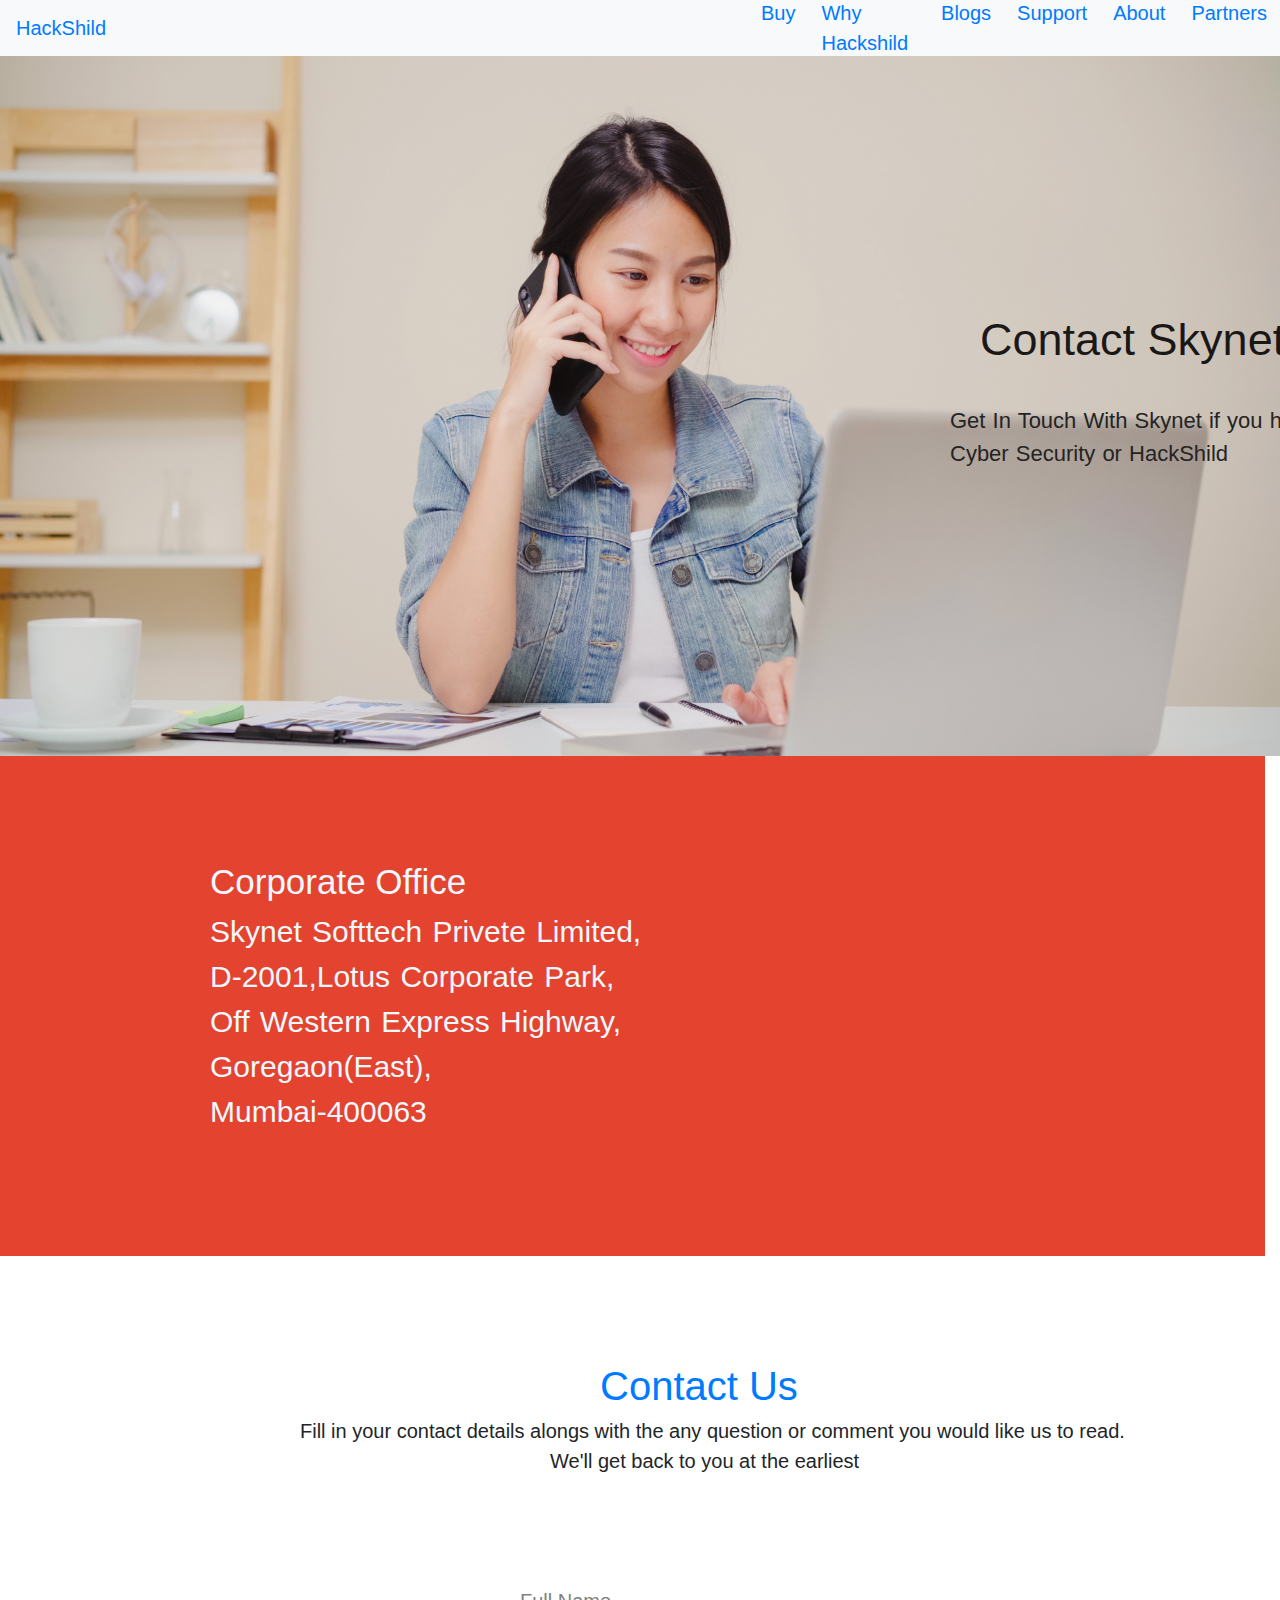
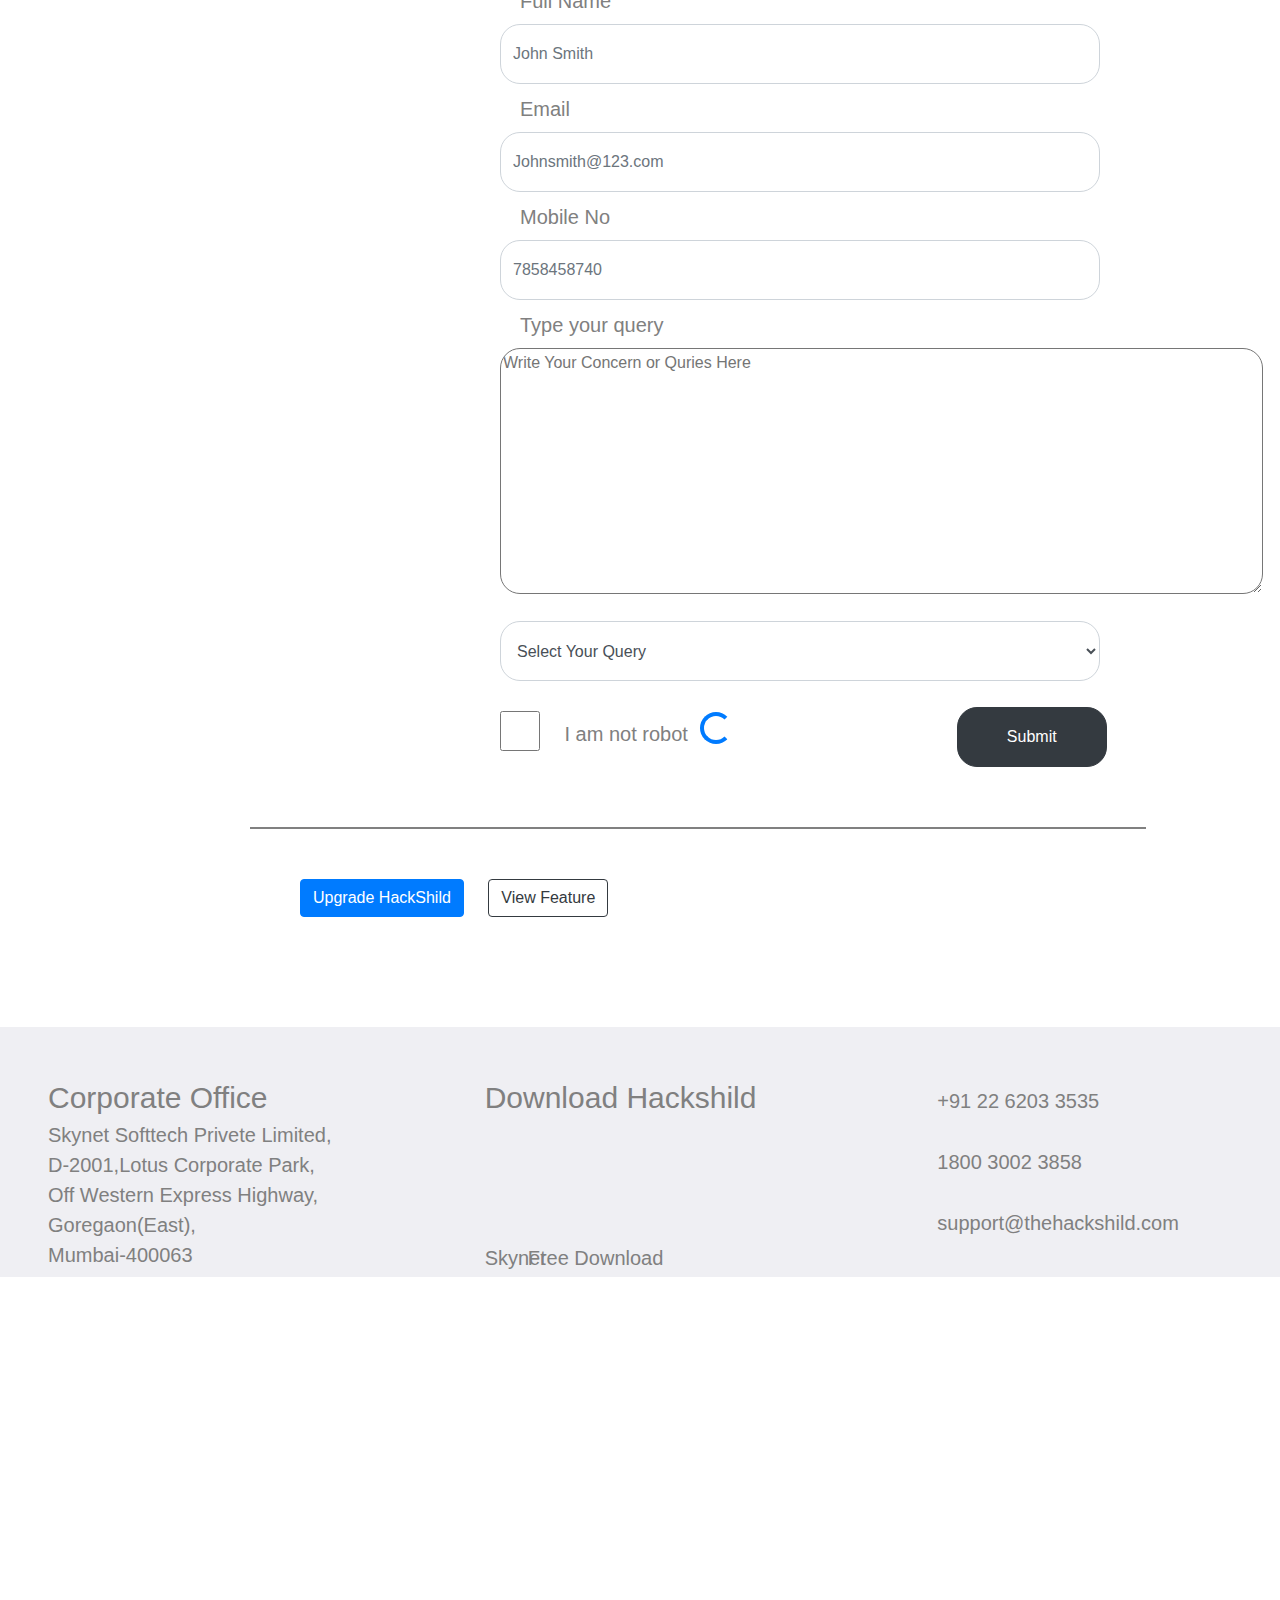
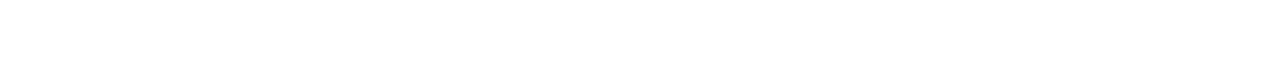
==== index.html @ 63e07f86 "yes" ====
<!DOCTYPE html>
<html lang="en">
  <head>
    <title>Title</title>
    <!-- Required meta tags -->
    <meta charset="utf-8" />
    <meta
      name="viewport"
      content="width=device-width, initial-scale=1, shrink-to-fit=no"
    />

    <!-- Bootstrap CSS -->
    <link
      rel="stylesheet"
      href="https://stackpath.bootstrapcdn.com/bootstrap/4.3.1/css/bootstrap.min.css"
      integrity="sha384-ggOyR0iXCbMQv3Xipma34MD+dH/1fQ784/j6cY/iJTQUOhcWr7x9JvoRxT2MZw1T"
      crossorigin="anonymous"
    />
    <link rel="stylesheet" href="./asset/css/index.css">
    <link rel="stylesheet" href="https://cdnjs.cloudflare.com/ajax/libs/font-awesome/5.15.3/css/all.min.css" integrity="sha512-iBBXm8fW90+nuLcSKlbmrPcLa0OT92xO1BIsZ+ywDWZCvqsWgccV3gFoRBv0z+8dLJgyAHIhR35VZc2oM/gI1w==" crossorigin="anonymous" referrerpolicy="no-referrer" />
  </head>
  <body>
   
      <div class="row">
        <div class="col-sm-12">
          <nav class="navbar navbar-expand-sm navbar-light bg-light">
            <a class="navbar-brand text-primary" href="#">HackShild</a>
            <button
              class="navbar-toggler d-lg-none"
              type="button"
              data-toggle="collapse"
              data-target="#collapsibleNavId"
              aria-controls="collapsibleNavId"
              aria-expanded="false"
              aria-label="Toggle navigation"
            >
              <span class="navbar-toggler-icon"></span>
            </button>
            <div class="collapse navbar-collapse" id="collapsibleNavId">
              <ul class="navbar-nav ml-5 mt-2 mt-lg-0 set">
                <li class="nav-item active">
                  <a class="nav-link text-primary" href="#"
                    >Buy  <span class="sr-only">(current)</span></a
                  >
                </li>
                <li class="nav-item">
                    <a class="nav-link text-primary" href="#">Why Hackshild</a>
                  </li>
                  <li class="nav-item">
                    <a class="nav-link text-primary" href="#">Blogs</a>
                  </li>
                  <li class="nav-item">
                    <a class="nav-link text-primary" href="#">Support</a>
                  </li>
                  <li class="nav-item">
                    <a class="nav-link text-primary" href="#">About</a>
                  </li>
                  <li class="nav-item">
                    <a class="nav-link text-primary" href="#">Partners</a>
                  </li>
                
                 
                </li>
              </ul>
             
            </div>
          </nav>
          <!-- nav closed -->
        </div>
        <div class="col-sm-12">
              <section class="home">
                <div class="heading">Contact Skynet</div>
                <div class="sub-heading"> Get In Touch With Skynet if you have more Questions about Cyber Security or HackShild</div>
              </section>
        </div>
     
     
       <div class="col-sm-12">
        <div class="row second">
          <div class="col-sm-6">
              <span class="office">Corporate Office</span>
              <div class="address">
                Skynet Softtech Privete Limited,<br>
                D-2001,Lotus Corporate Park,</br>
                Off Western Express Highway,</br>
                Goregaon(East),</br>
                Mumbai-400063</br>
              </div>
          </div>
          <div class="col-sm-6">
            <div class="map float-right">
              <iframe src="https://www.google.com/maps/embed?pb=!1m18!1m12!1m3!1d2626.9774862842855!2d72.85125097904411!3d19.145146007089377!2m3!1f0!2f0!3f0!3m2!1i1024!2i768!4f13.1!3m3!1m2!1s0x3be7b7ae6ed3cd4f%3A0xdfd2fb90f0be9045!2sSkynet%20Softtech%20Private%20Limited!5e0!3m2!1sen!2sin!4v1621948206991!5m2!1sen!2sin" width="600" height="450" style="border:0;" allowfullscreen="" loading="lazy"></iframe>
            </div>
          </div>
        </div>
       </div>
        
      
      
        <div class="col-sm-12">
          <span class="contact_heading  text-primary "> Contact Us</span>
          <div class="contact-sub">
            <span class="sub_1"> Fill in your contact details alongs with the any question or comment you would like us to read.</br></span>
            <span class="sub_2">We'll get back to you at the earliest</span>
          </div>
          
          <form action="" class="box">

            <div>
              <label for="">Full Name</label>
              <input type="text" placeholder="John Smith" class="form-control">
            </div>
            <div>
              <label for="">Email</label>
              <input type="email" placeholder="Johnsmith@123.com" class="form-control">
            </div>
            <div>
              <label for="">Mobile No</label>
              <input type="number" placeholder="7858458740" class="form-control">
            </div>
            <div>
              <label for="">Type your query</label>
              <textarea name="" id="" cols="80" rows="10" placeholder="Write Your Concern or Quries Here"></textarea>
            </div>
            <div>
              <select name="qurey" id="" class="form-control">
                <option value="0"> Select Your Query</option>
                <option value="1"> NetWork Issue</option>
              </select>
            </div>
            <div class="check">
              
             <input type="checkbox" name="robot" id="check" > <label for="">I am not robot</label> <span class="spinner-border text-primary ml-2 mt-2"></span>
             <input type="submit" class="btn btn-dark submit">
            </div>
          </form>
         
        </div>

  
      
        <div class="col-sm-12">
          <div class="underline">
            <div class="upgrade">
              <button class="btn btn-primary btn1">Upgrade HackShild</button>
              <button class="btn btn-outline-dark btn2"> View Feature</button>
            </div>
          </div>
        </div>
        <!-- footer here -->
        <div class="col-sm-12">
          <footer>
            <div class="row">
              <div class="col-sm-4 ml-5 mt-5">
                <span class="office_footer">Corporate Office</span>
              <div class="address_footer">
                Skynet Softtech Privete Limited,<br>
                D-2001,Lotus Corporate Park,</br>
                Off Western Express Highway,</br>
                Goregaon(East),</br>
                Mumbai-400063</br>
              </div>
              <div class="mt-5">
                <iframe src="https://www.google.com/maps/embed?pb=!1m18!1m12!1m3!1d2626.9774862842855!2d72.85125097904411!3d19.145146007089377!2m3!1f0!2f0!3f0!3m2!1i1024!2i768!4f13.1!3m3!1m2!1s0x3be7b7ae6ed3cd4f%3A0xdfd2fb90f0be9045!2sSkynet%20Softtech%20Private%20Limited!5e0!3m2!1sen!2sin!4v1621948206991!5m2!1sen!2sin" width="200" height="200" style="border:0;" allowfullscreen="" loading="lazy"></iframe>
              </div>
              </div>
              <div class="col-sm-4 mt-5"> 
               <div>
                <span class="office_footer">Download Hackshild</span>
                <div class="download">
                  <span><i class="fab fa-cc-apple-pay ml-4 "></i></span>
                <span><i class="fab fa-google-play "></i></span>
               </div>
               <section>
                
                   <div class="mt-5 float-left footer_link1">
                    <p>Skynet</p>
                    <p>Carriers</p>
                     <p>Contact</p>
                     <p>Blog</p>
                   </div>
                 

                 <div class=" mt-5 mr-5 float-right blc">
                  <p>Free Download</p>
                    <p>FAQ'S</p>
                     <p>Plans & Pricing</p>
                     <p>Support</p>
                 </div>

               </section>
                </div>
              </div>
              <div class="col-sm-3 mt-5 footer_link2">
                <p> <i class="fas fa-phone-square-alt icon"></i><span class="ml-3 "> +91 22 6203 3535</span> </p>
                <p><i class="fas fa-headset icon"></i> <span class="ml-3 "> 1800 3002 3858</span></p>
                <p><i class="fas fa-envelope-open icon"></i> <span class="ml-3 ">support@thehackshild.com</span> </p>

                <div class="mt-5 footer_link_icon">
                  <i class="fab fa-facebook icon ml-2"></i>
                  <i class="fab fa-instagram icon ml-2"></i>
                  <i class="fab fa-twitter icon ml-2"></i>
                  <i class="fab fa-linkedin icon ml-2"></i>
                </div>
              </div>
              <div class="col-sm-12">
                <section class="footer-base text-center ">
                  <span class="mt-5">Privacy Policy</span>
                  <span class="bor mt-5"></span>
                  <span class="ml-5 mt-5"> Terms Of Service</span>

                </section>
              </div>
             
            </div>
          </footer>
        </div>
      </div>
    

    <!-- Optional JavaScript -->
    <!-- jQuery first, then Popper.js, then Bootstrap JS -->
    <script
      src="https://code.jquery.com/jquery-3.3.1.slim.min.js"
      integrity="sha384-q8i/X+965DzO0rT7abK41JStQIAqVgRVzpbzo5smXKp4YfRvH+8abtTE1Pi6jizo"
      crossorigin="anonymous"
    ></script>
    <script
      src="https://cdnjs.cloudflare.com/ajax/libs/popper.js/1.14.7/umd/popper.min.js"
      integrity="sha384-UO2eT0CpHqdSJQ6hJty5KVphtPhzWj9WO1clHTMGa3JDZwrnQq4sF86dIHNDz0W1"
      crossorigin="anonymous"
    ></script>
    <script
      src="https://stackpath.bootstrapcdn.com/bootstrap/4.3.1/js/bootstrap.min.js"
      integrity="sha384-JjSmVgyd0p3pXB1rRibZUAYoIIy6OrQ6VrjIEaFf/nJGzIxFDsf4x0xIM+B07jRM"
      crossorigin="anonymous"
    ></script>
  </body>
</html>
---- asset/css/index.css ----
html,
body {
  margin: 0px;
  padding: 0px;
  overflow-x: hidden;
}

.set {
  font-size: 20px;
  position: absolute;
  left: 700px;
}
.nav-item {
  margin: 5px;
}

.home {
  height: 700px;
  width: 100%;

  background-image: url("../img/beautiful-smart-business-asian-woman-smart-casual-wear-working-laptop-talking-phone-while-sitting-table-creative-office.jpg");
  background-size: cover;
}
.heading {
  position: relative;
  top: 250px;
  left: 980px;
  font-size: 45px;
  font-weight: 500;
  color: rgba(0, 0, 0, 0.883);
}
.sub-heading {
  width: 600px;
  font-size: 22px;
  position: relative;
  top: 280px;
  left: 950px;
  word-spacing: 1px;
  color: rgb(37, 35, 35);
}
.second {
  background-color: #e23923f1;
  height: 500px;
  width: 100%;
  color: aliceblue;
}
.office {
  font-size: 35px;
  position: relative;
  top: 100px;
  left: 210px;
}
.address {
  font-size: 30px;
  position: relative;
  word-spacing: 2px;
  top: 100px;
  left: 210px;
}
.map {
  position: relative;
  top: 20px;
}
/* 3rd block */
.contact_heading {
  font-size: 40px;
  position: relative;
  top: 100px;
  left: 600px;
}
.contact-sub {
  font-size: 20px;
  position: relative;
  top: 100px;
  left: 300px;
}
.sub_2 {
  position: relative;
  left: 250px;
}
.box {
  width: 600px;
  position: relative;
  left: 500px;
  top: 200px;
}
label {
  font-size: 20px;
  color: gray;
  margin-top: 10px;
  margin-left: 20px;
  font-weight: 500;
}
.form-control {
  border-radius: 20px;
  height: 60px;
}
textarea {
  border-radius: 20px;
}
select {
  border-radius: 20px;
  position: relative;
  top: 20px;
}
.fa-spinner {
  height: 50px;
  width: 50px;
}
.check {
  position: relative;
  top: 40px;
}
#check {
  position: relative;
  top: 10px;
  height: 40px;
  width: 40px;
}
.submit {
  width: 150px;
  height: 60px;
  position: relative;
  left: 220px;
  border-radius: 20px;
}
.underline {
  height: 100px;
  border-top: 2px solid gray;
  position: relative;
  top: 300px;
  width: 70%;
  left: 250px;
}
.upgrade {
  position: relative;
  top: 50px;
  left: 50px;
}
.btn1 {
  margin-right: 20px;
}
footer {
  position: relative;
  top: 400px;
  height: 650px;
  background-color: rgb(239, 239, 243);
  color: gray;
  font-weight: 500;
  font-size: 20px;
}
/* footer */
.office_footer {
  font-size: 30px;
  color: gray;
  font-weight: 500;
}
.download {
  font-size: 50px;
  position: relative;
  top: 20px;
  right: 10px;
}
.fa-google-play {
  position: relative;
  left: 25px;
}

.blc {
  position: relative;
  right: 180px;
}
.icon {
  font-size: 30px;
}
.footer-base {
  border-top: 2px solid gray;
  width: 90%;
  margin-left: 100px;
}
.bor {
  height: 10px;

  margin-left: 20px;
  border-left: 2px solid gray;
}

@media only screen and (max-width: 360px) {
  .set {
    position: absolute;
    left: 0px;
  }

  .home {
    height: 700px;
    width: 100%;

    background-image: url("../img/beautiful-smart-business-asian-woman-smart-casual-wear-working-laptop-talking-phone-while-sitting-table-creative-office.jpg");
    background-size: cover;
    background-position: center;
  }
  .heading {
    position: relative;
    top: 280px;
    left: 20px;
    text-shadow: darkslategrey;
    font-size: 45px;
    font-weight: 500;
    color: rgba(12, 40, 85, 0.897);
  }
  .sub-heading {
    width: 300px;
    font-size: 22px;
    position: relative;
    top: 280px;
    left: 30px;
    word-spacing: 1px;
    color: rgb(252, 252, 252);
    text-shadow: 1px 2px gray;
  }
  .second {
    background-color: #e23923f1;
    height: 800px;
    width: 100%;
    color: aliceblue;
  }
  .office {
    font-size: 35px;
    position: relative;
    top: 100px;
    left: 20px;
  }
  .address {
    font-size: 30px;
    position: relative;
    word-spacing: 2px;
    top: 100px;
    left: 20px;
  }
  .map {
    position: relative;
    top: 50px;
    right: 50px;
  }
  iframe {
    height: 200px;
    width: 200px;
  }
  .contact_heading {
    font-size: 40px;
    position: relative;
    top: 100px;
    left: 80px;
  }
  .contact-sub {
    display: none;
  }
  .sub_2 {
    position: relative;
    width: 300px;
    left: 20px;
    top: 20px;
  }
  .box {
    width: 300px;
    position: relative;
    left: 20px;
    top: 200px;
  }
  label {
    font-size: 20px;
    color: gray;
    margin-top: 10px;
    margin-left: 10px;
    font-weight: 500;
  }
  .form-control {
    border-radius: 20px;
    height: 60px;
  }
  textarea {
    border-radius: 20px;
    width: 300px;
  }
  select {
    border-radius: 20px;
    position: relative;
    top: 20px;
  }
  .fa-spinner {
    height: 50px;
    width: 50px;
  }
  .check {
    position: relative;
    top: 40px;
  }
  #check {
    position: relative;
    top: 10px;
    height: 40px;
    width: 40px;
  }
  .submit {
    width: 150px;
    height: 60px;
    position: relative;
    top: 50px;
    left: 30px;
    border-radius: 20px;
  }
  .underline {
    left: 40px;
  }
  .upgrade {
    position: relative;
    top: 60px;
    left: 50px;
  }
  .btn1 {
    margin-top: 20px;
  }
  .btn2 {
    margin-top: 20px;
    margin-left: 20px;
  }

  footer {
    position: relative;
    top: 400px;
    height: 1300px;
    background-color: rgb(239, 239, 243);
    color: gray;
    font-weight: 500;
    font-size: 20px;
  }
  /* footer */
  .office_footer {
    font-size: 30px;
    color: gray;
    font-weight: 500;
  }
  .download {
    font-size: 50px;
    position: relative;
    top: 20px;
    left: 50px;
  }
  .fa-google-play {
    position: relative;
    left: 20px;
  }

  .blc {
    position: relative;
    right: 0px;
  }
  .icon {
    font-size: 30px;
  }
  .footer_link1 {
    margin-left: 10px;
  }
  .footer_link_icon {
    margin-left: 50px;
  }
  .footer_link2 {
    margin-left: 30px;
  }
  .footer-base {
    border-top: 2px solid gray;
    width: 90%;
    margin-left: 10px;
    margin-top: 50px;
  }
  .bor {
    height: 10px;
    margin-left: 20px;
    border-left: 2px solid gray;
  }
}
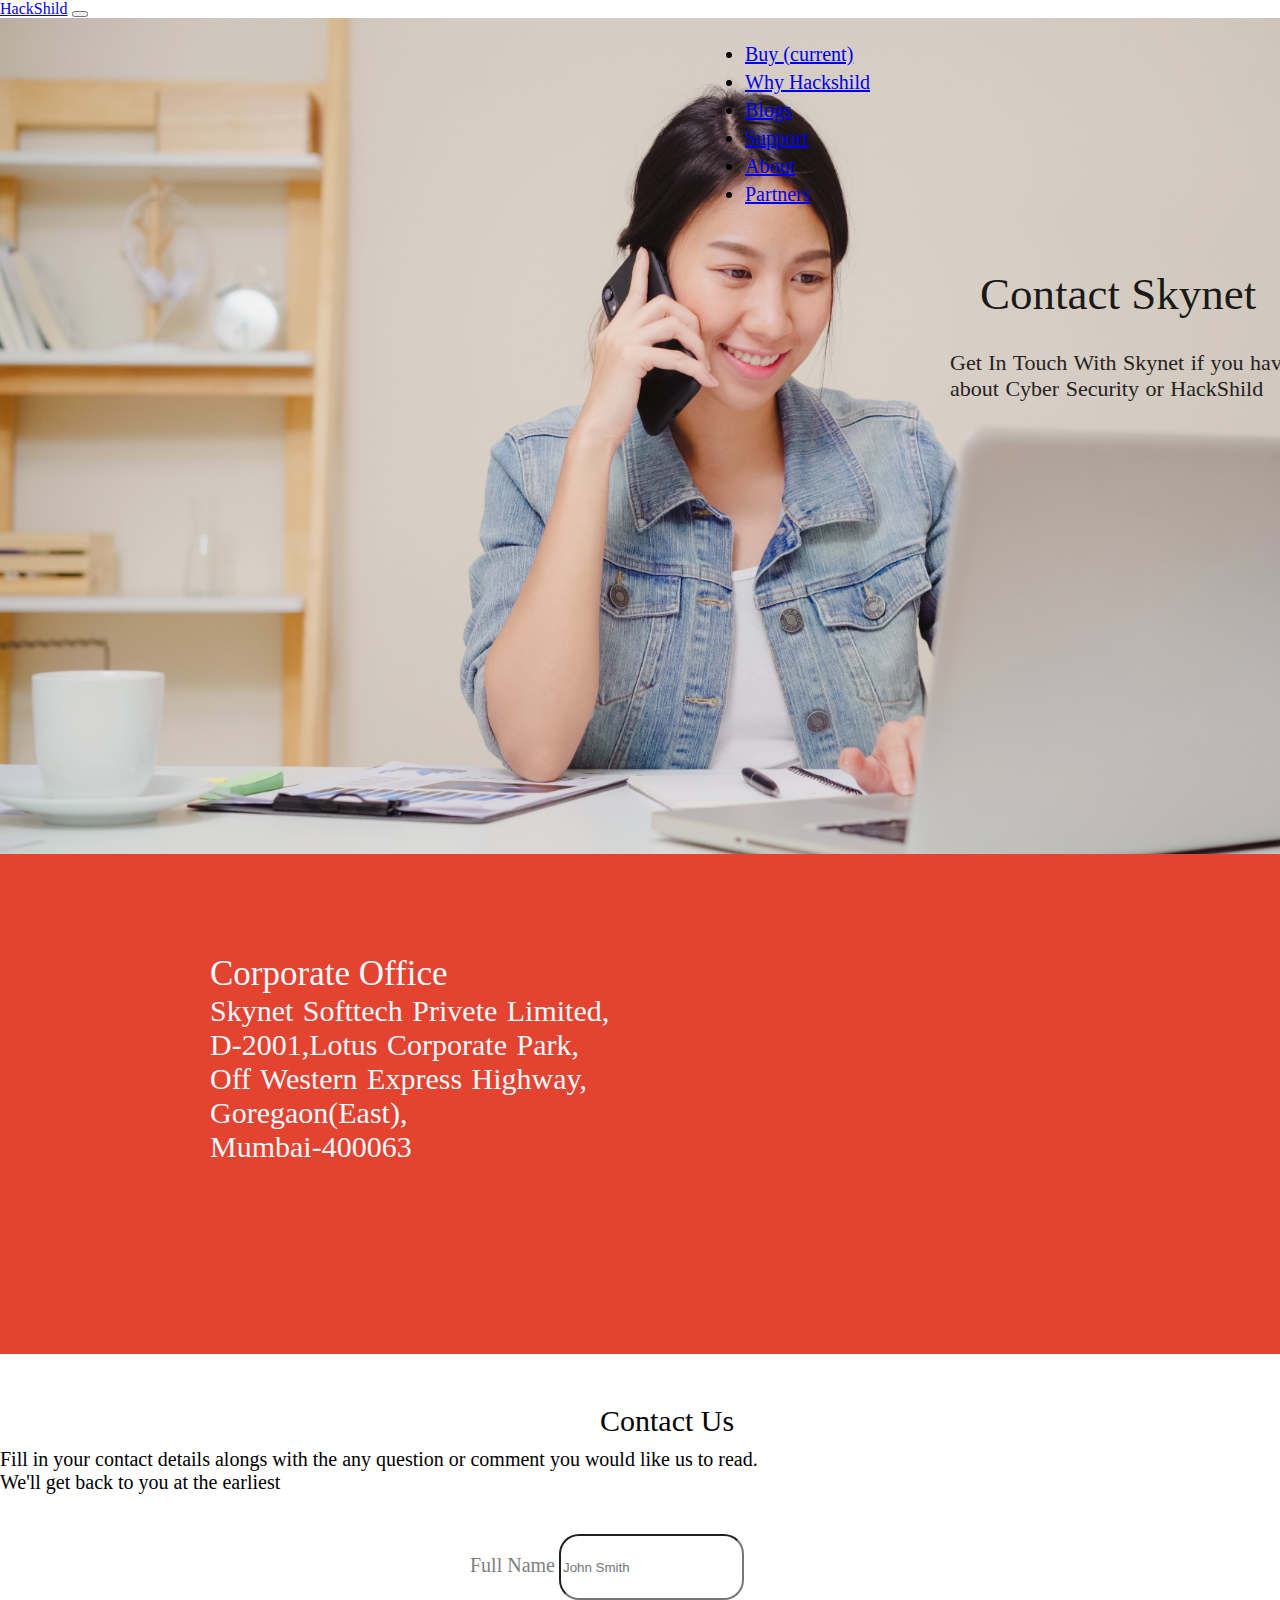
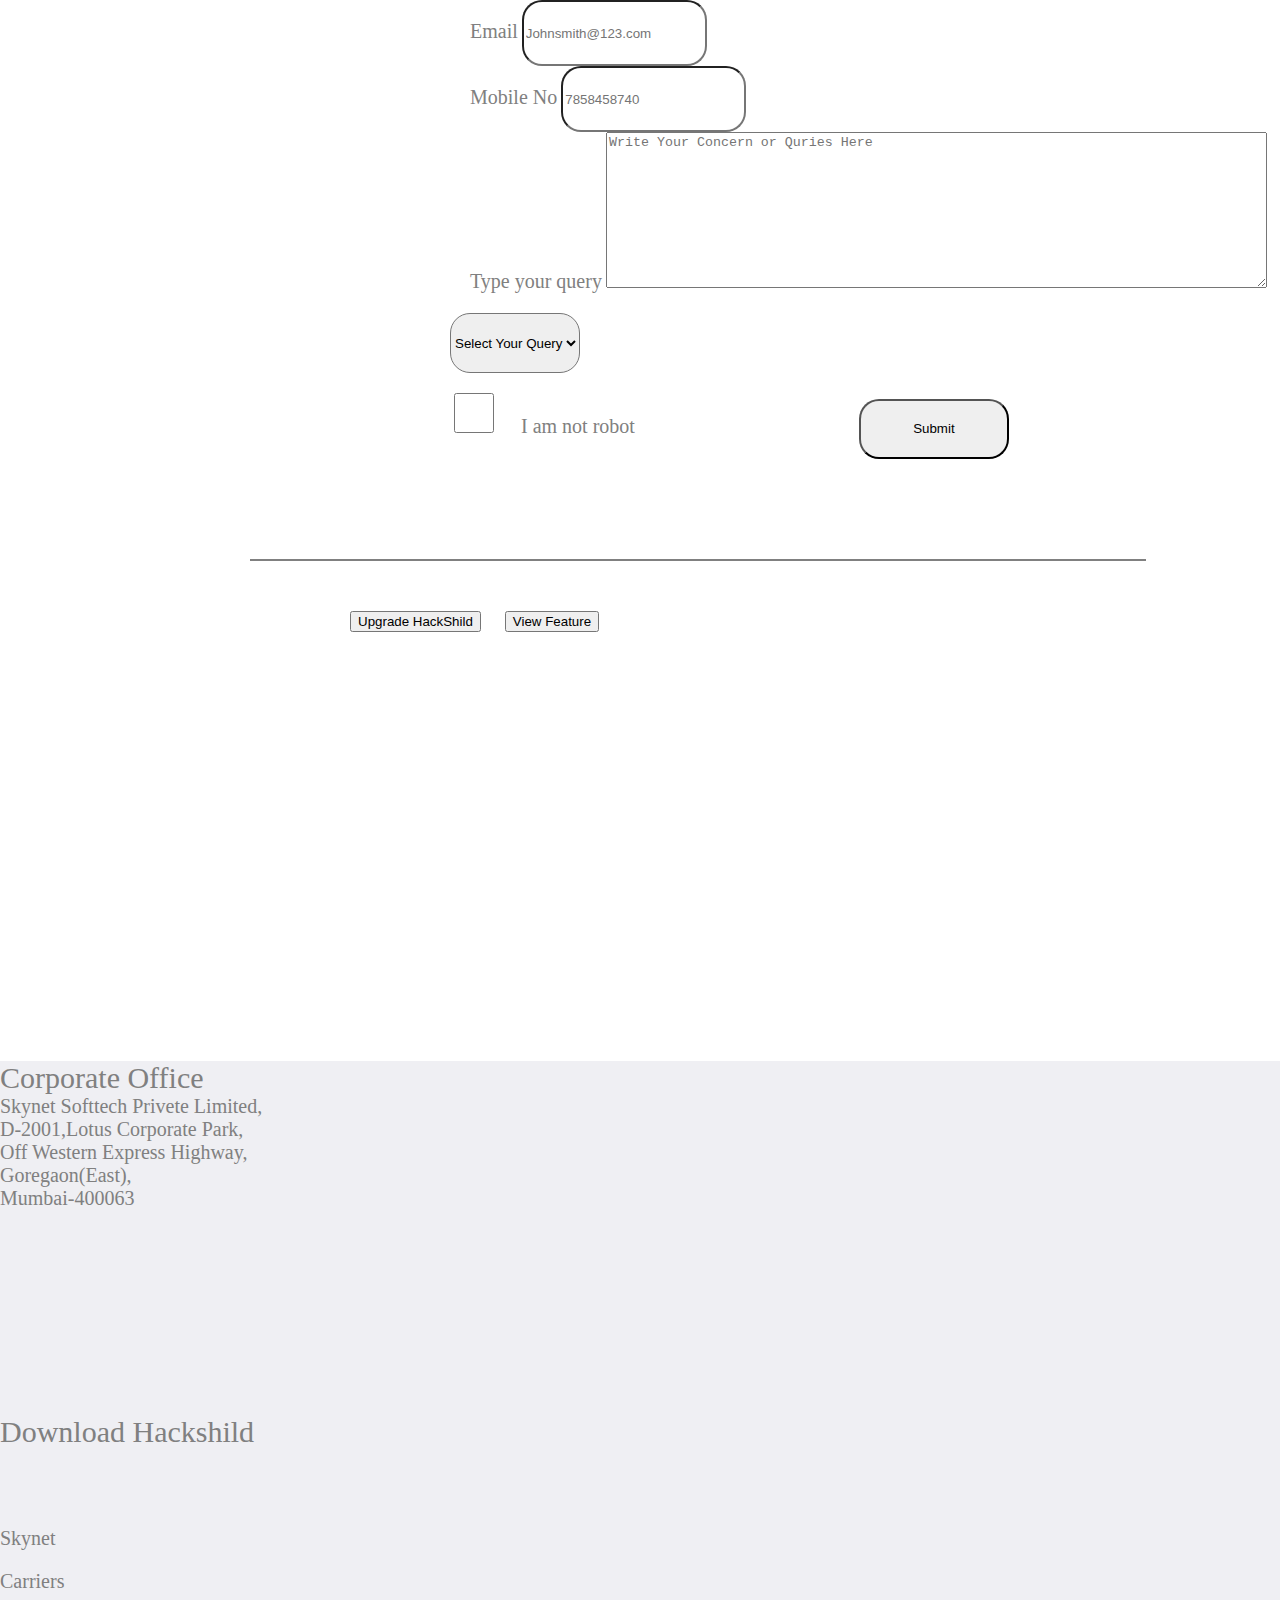
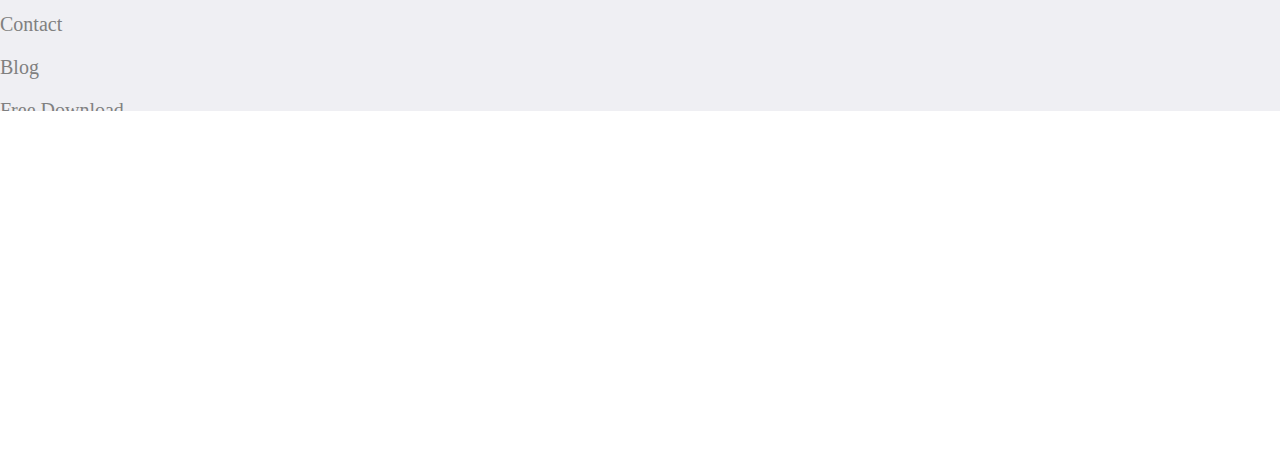
==== commit 71218efc: "yes" ====
--- a/index.html
+++ b/index.html
@@ -10,17 +10,13 @@
     />
 
     <!-- Bootstrap CSS -->
-    <link
-      rel="stylesheet"
-      href="https://stackpath.bootstrapcdn.com/bootstrap/4.3.1/css/bootstrap.min.css"
-      integrity="sha384-ggOyR0iXCbMQv3Xipma34MD+dH/1fQ784/j6cY/iJTQUOhcWr7x9JvoRxT2MZw1T"
-      crossorigin="anonymous"
-    />
+    <link rel="stylesheet" href="https://cdn.jsdelivr.net/npm/bootstrap@4.6.0/dist/css/bootstrap.min.css" integrity="sha384-B0vP5xmATw1+K9KRQjQERJvTumQW0nPEzvF6L/Z6nronJ3oUOFUFpCjEUQouq2+l" crossorigin="anonymous">
+   
+    <link rel="stylesheet" href="https://cdnjs.cloudflare.com/ajax/libs/font-awesome/5.15.3/css/all.min.css" integrity="sha512-iBBXm8fW90+nuLcSKlbmrPcLa0OT92xO1BIsZ+ywDWZCvqsWgccV3gFoRBv0z+8dLJgyAHIhR35VZc2oM/gI1w==" crossorigin="anonymous" referrerpolicy="no-referrer" />
     <link rel="stylesheet" href="./asset/css/index.css">
-    <link rel="stylesheet" href="https://cdnjs.cloudflare.com/ajax/libs/font-awesome/5.15.3/css/all.min.css" integrity="sha512-iBBXm8fW90+nuLcSKlbmrPcLa0OT92xO1BIsZ+ywDWZCvqsWgccV3gFoRBv0z+8dLJgyAHIhR35VZc2oM/gI1w==" crossorigin="anonymous" referrerpolicy="no-referrer" />
   </head>
   <body>
-   
+   <div class="container-fluid p-0">
       <div class="row">
         <div class="col-sm-12">
           <nav class="navbar navbar-expand-sm navbar-light bg-light">
@@ -67,155 +63,185 @@
           </nav>
           <!-- nav closed -->
         </div>
-        <div class="col-sm-12">
+      </div>
+    </div>
+        <div class="container-fluid p-0">
+          <div class="row">
+            <div class="col-12">
               <section class="home">
                 <div class="heading">Contact Skynet</div>
                 <div class="sub-heading"> Get In Touch With Skynet if you have more Questions about Cyber Security or HackShild</div>
               </section>
-        </div>
+            </div>
+          </div>
+        </div>
+        
      
-     
-       <div class="col-sm-12">
-        <div class="row second">
-          <div class="col-sm-6">
-              <span class="office">Corporate Office</span>
-              <div class="address">
-                Skynet Softtech Privete Limited,<br>
-                D-2001,Lotus Corporate Park,</br>
-                Off Western Express Highway,</br>
-                Goregaon(East),</br>
-                Mumbai-400063</br>
+     <div class="container-fluid p-0">
+       <div class="row">
+        <div class="col-sm-12">
+          <div class="row second">
+            <div class="col-sm-6">
+                <span class="office">Corporate Office</span>
+                <div class="address">
+                  Skynet Softtech Privete Limited,<br>
+                  D-2001,Lotus Corporate Park,</br>
+                  Off Western Express Highway,</br>
+                  Goregaon(East),</br>
+                  Mumbai-400063</br>
+                </div>
+            </div>
+            <div class="col-sm-6">
+              <div class="map float-right">
+                <iframe src="https://www.google.com/maps/embed?pb=!1m18!1m12!1m3!1d2626.9774862842855!2d72.85125097904411!3d19.145146007089377!2m3!1f0!2f0!3f0!3m2!1i1024!2i768!4f13.1!3m3!1m2!1s0x3be7b7ae6ed3cd4f%3A0xdfd2fb90f0be9045!2sSkynet%20Softtech%20Private%20Limited!5e0!3m2!1sen!2sin!4v1621948206991!5m2!1sen!2sin" width="600" height="450" style="border:0;" loading="lazy"></iframe>
               </div>
-          </div>
-          <div class="col-sm-6">
-            <div class="map float-right">
-              <iframe src="https://www.google.com/maps/embed?pb=!1m18!1m12!1m3!1d2626.9774862842855!2d72.85125097904411!3d19.145146007089377!2m3!1f0!2f0!3f0!3m2!1i1024!2i768!4f13.1!3m3!1m2!1s0x3be7b7ae6ed3cd4f%3A0xdfd2fb90f0be9045!2sSkynet%20Softtech%20Private%20Limited!5e0!3m2!1sen!2sin!4v1621948206991!5m2!1sen!2sin" width="600" height="450" style="border:0;" allowfullscreen="" loading="lazy"></iframe>
-            </div>
-          </div>
-        </div>
+            </div>
+          </div>
+         </div>
        </div>
-        
+     </div>
+       
+     <div class="container-fluid">
+      <div class="row">
+        <div class="col-sm-12">
+          <span class="contact text-primary "> Contact Us</span>
+          <div class="contact2 ">
+            <span class="sub_1"> Fill in your contact details alongs with the any question or comment you would like us to read.</br></span>
+            <span class="sub_2">We'll get back to you at the earliest</span>
+          </div>
+        </div>
+      </div>
+    </div>
+      
+      <div class="container-fluid">
+            <div class="row">
+              <form action="" class="box">
+
+                <div>
+                  <label for="">Full Name</label>
+                  <input type="text" placeholder="John Smith" class="form-control">
+                </div>
+                <div>
+                  <label for="">Email</label>
+                  <input type="email" placeholder="Johnsmith@123.com" class="form-control">
+                </div>
+                <div>
+                  <label for="">Mobile No</label>
+                  <input type="number" placeholder="7858458740" class="form-control">
+                </div>
+                <div>
+                  <label for="">Type your query</label>
+                  <textarea name="" id="" cols="80" rows="10" placeholder="Write Your Concern or Quries Here"></textarea>
+                </div>
+                <div>
+                  <select name="qurey" id="" class="form-control">
+                    <option value="0"> Select Your Query</option>
+                    <option value="1"> NetWork Issue</option>
+                  </select>
+                </div>
+                <div class="check">
+                  
+                <input type="checkbox" name="robot" id="check" > <label for="">I am not robot</label> <span class="spinner-border text-primary ml-2 mt-2"></span>
+                <input type="submit" class="btn btn-dark submit">
+                </div>
+              </form>
+            
+            </div>
+        </div>
       
       
-        <div class="col-sm-12">
-          <span class="contact_heading  text-primary "> Contact Us</span>
-          <div class="contact-sub">
-            <span class="sub_1"> Fill in your contact details alongs with the any question or comment you would like us to read.</br></span>
-            <span class="sub_2">We'll get back to you at the earliest</span>
-          </div>
+        
           
-          <form action="" class="box">
-
-            <div>
-              <label for="">Full Name</label>
-              <input type="text" placeholder="John Smith" class="form-control">
-            </div>
-            <div>
-              <label for="">Email</label>
-              <input type="email" placeholder="Johnsmith@123.com" class="form-control">
-            </div>
-            <div>
-              <label for="">Mobile No</label>
-              <input type="number" placeholder="7858458740" class="form-control">
-            </div>
-            <div>
-              <label for="">Type your query</label>
-              <textarea name="" id="" cols="80" rows="10" placeholder="Write Your Concern or Quries Here"></textarea>
-            </div>
-            <div>
-              <select name="qurey" id="" class="form-control">
-                <option value="0"> Select Your Query</option>
-                <option value="1"> NetWork Issue</option>
-              </select>
-            </div>
-            <div class="check">
+          
+
+  
+      <div class="container-fluid p-0">
+        <div class="row">
+          <div class="col-sm-12">
+            <div class="underline">
+              <div class="upgrade">
+                <button class="btn btn-primary btn1">Upgrade HackShild</button>
+                <button class="btn btn-outline-dark btn2"> View Feature</button>
+              </div>
+            </div>
+          </div>
+        </div>
+      </div>
+        
+        <!-- footer here -->
+        <footer>
+        <div class="container-fluid p-0">
+          <div class="row">
+            <div class="col-sm-12">
               
-             <input type="checkbox" name="robot" id="check" > <label for="">I am not robot</label> <span class="spinner-border text-primary ml-2 mt-2"></span>
-             <input type="submit" class="btn btn-dark submit">
-            </div>
-          </form>
-         
-        </div>
-
-  
-      
-        <div class="col-sm-12">
-          <div class="underline">
-            <div class="upgrade">
-              <button class="btn btn-primary btn1">Upgrade HackShild</button>
-              <button class="btn btn-outline-dark btn2"> View Feature</button>
-            </div>
-          </div>
-        </div>
-        <!-- footer here -->
-        <div class="col-sm-12">
-          <footer>
-            <div class="row">
-              <div class="col-sm-4 ml-5 mt-5">
-                <span class="office_footer">Corporate Office</span>
-              <div class="address_footer">
-                Skynet Softtech Privete Limited,<br>
-                D-2001,Lotus Corporate Park,</br>
-                Off Western Express Highway,</br>
-                Goregaon(East),</br>
-                Mumbai-400063</br>
+                <div class="row">
+                  <div class="col-sm-4 ml-5 mt-5">
+                     <span class="office_footer">Corporate Office</span>
+                      <div class="address_footer">
+                        Skynet Softtech Privete Limited,<br>
+                        D-2001,Lotus Corporate Park,</br>
+                        Off Western Express Highway,</br>
+                        Goregaon(East),</br>
+                        Mumbai-400063</br>
+                      </div>
+                      <div class="mt-5">
+                        <iframe src="https://www.google.com/maps/embed?pb=!1m18!1m12!1m3!1d2626.9774862842855!2d72.85125097904411!3d19.145146007089377!2m3!1f0!2f0!3f0!3m2!1i1024!2i768!4f13.1!3m3!1m2!1s0x3be7b7ae6ed3cd4f%3A0xdfd2fb90f0be9045!2sSkynet%20Softtech%20Private%20Limited!5e0!3m2!1sen!2sin!4v1621948206991!5m2!1sen!2sin" width="200" height="200" style="border:0;" allowfullscreen="" loading="lazy"></iframe>
+                      </div>
+                   </div>
+                  <div class="col-sm-4 mt-5"> 
+                   
+                    <span class="office_footer">Download Hackshild</span>
+                    <div class="download">
+                        <span><i class="fab fa-cc-apple-pay ml-4 "></i></span>
+                        <span><i class="fab fa-google-play "></i></span>
+                    </div>
+                   
+                     <section>
+                        <div class="mt-5 float-left footer_link1">
+                          <p>Skynet</p>
+                          <p>Carriers</p>
+                          <p>Contact</p>
+                          <p>Blog</p>
+                        </div>
+                     
+    
+                        <div class=" mt-5 mr-5 float-right blc">
+                            <p>Free Download</p>
+                            <p>FAQ'S</p>
+                            <p>Plans & Pricing</p>
+                            <p>Support</p>
+                        </div>
+                      </section>
+                  </div>
+                  
+                  <div class="col-sm-3 mt-5 footer_link2">
+                    <p> <i class="fas fa-phone-square-alt icon"></i><span class="ml-3 "> +91 22 6203 3535</span> </p>
+                    <p><i class="fas fa-headset icon"></i> <span class="ml-3 "> 1800 3002 3858</span></p>
+                    <p><i class="fas fa-envelope-open icon"></i> <span class="ml-3 ">support@thehackshild.com</span> </p>
+    
+                    <div class="mt-5 footer_link_icon">
+                      <i class="fab fa-facebook icon ml-2"></i>
+                      <i class="fab fa-instagram icon ml-2"></i>
+                      <i class="fab fa-twitter icon ml-2"></i>
+                      <i class="fab fa-linkedin icon ml-2"></i>
+                    </div>
+                  </div>
+                  <div class="col-sm-12">
+                    <section class="footer-base text-center ">
+                      <span class="mt-5">Privacy Policy</span>
+                      <span class="bor mt-5"></span>
+                      <span class="ml-5 mt-5"> Terms Of Service</span>
+                    </section>
+                  </div>
+                 
+                  </div>
+                </div>
               </div>
-              <div class="mt-5">
-                <iframe src="https://www.google.com/maps/embed?pb=!1m18!1m12!1m3!1d2626.9774862842855!2d72.85125097904411!3d19.145146007089377!2m3!1f0!2f0!3f0!3m2!1i1024!2i768!4f13.1!3m3!1m2!1s0x3be7b7ae6ed3cd4f%3A0xdfd2fb90f0be9045!2sSkynet%20Softtech%20Private%20Limited!5e0!3m2!1sen!2sin!4v1621948206991!5m2!1sen!2sin" width="200" height="200" style="border:0;" allowfullscreen="" loading="lazy"></iframe>
-              </div>
-              </div>
-              <div class="col-sm-4 mt-5"> 
-               <div>
-                <span class="office_footer">Download Hackshild</span>
-                <div class="download">
-                  <span><i class="fab fa-cc-apple-pay ml-4 "></i></span>
-                <span><i class="fab fa-google-play "></i></span>
-               </div>
-               <section>
-                
-                   <div class="mt-5 float-left footer_link1">
-                    <p>Skynet</p>
-                    <p>Carriers</p>
-                     <p>Contact</p>
-                     <p>Blog</p>
-                   </div>
-                 
-
-                 <div class=" mt-5 mr-5 float-right blc">
-                  <p>Free Download</p>
-                    <p>FAQ'S</p>
-                     <p>Plans & Pricing</p>
-                     <p>Support</p>
-                 </div>
-
-               </section>
-                </div>
-              </div>
-              <div class="col-sm-3 mt-5 footer_link2">
-                <p> <i class="fas fa-phone-square-alt icon"></i><span class="ml-3 "> +91 22 6203 3535</span> </p>
-                <p><i class="fas fa-headset icon"></i> <span class="ml-3 "> 1800 3002 3858</span></p>
-                <p><i class="fas fa-envelope-open icon"></i> <span class="ml-3 ">support@thehackshild.com</span> </p>
-
-                <div class="mt-5 footer_link_icon">
-                  <i class="fab fa-facebook icon ml-2"></i>
-                  <i class="fab fa-instagram icon ml-2"></i>
-                  <i class="fab fa-twitter icon ml-2"></i>
-                  <i class="fab fa-linkedin icon ml-2"></i>
-                </div>
-              </div>
-              <div class="col-sm-12">
-                <section class="footer-base text-center ">
-                  <span class="mt-5">Privacy Policy</span>
-                  <span class="bor mt-5"></span>
-                  <span class="ml-5 mt-5"> Terms Of Service</span>
-
-                </section>
-              </div>
-             
-            </div>
-          </footer>
-        </div>
-      </div>
+            
+        </div>
+      </div>
+    </div>
+  </footer>
     
 
     <!-- Optional JavaScript -->
--- a/asset/css/index.css
+++ b/asset/css/index.css
@@ -15,8 +15,7 @@
 }
 
 .home {
-  height: 700px;
-  width: 100%;
+  height: calc(100vh - 4rem);
 
   background-image: url("../img/beautiful-smart-business-asian-woman-smart-casual-wear-working-laptop-talking-phone-while-sitting-table-creative-office.jpg");
   background-size: cover;
@@ -30,7 +29,7 @@
   color: rgba(0, 0, 0, 0.883);
 }
 .sub-heading {
-  width: 600px;
+  width: 500px;
   font-size: 22px;
   position: relative;
   top: 280px;
@@ -62,42 +61,35 @@
   top: 20px;
 }
 /* 3rd block */
-.contact_heading {
-  font-size: 40px;
-  position: relative;
-  top: 100px;
+.contact {
+  font-size: 30px;
+  font-weight: 500;
+  position: relative;
+  top: 50px;
   left: 600px;
 }
-.contact-sub {
+.contact2 {
   font-size: 20px;
   position: relative;
-  top: 100px;
-  left: 300px;
-}
-.sub_2 {
-  position: relative;
-  left: 250px;
+  top: 60px;
 }
 .box {
-  width: 600px;
-  position: relative;
-  left: 500px;
-  top: 200px;
+  margin-top: 100px;
+  margin-left: 450px;
 }
 label {
   font-size: 20px;
   color: gray;
-  margin-top: 10px;
+  margin-top: 5px;
   margin-left: 20px;
   font-weight: 500;
 }
+
 .form-control {
   border-radius: 20px;
   height: 60px;
 }
-textarea {
-  border-radius: 20px;
-}
+
 select {
   border-radius: 20px;
   position: relative;
@@ -108,12 +100,11 @@
   width: 50px;
 }
 .check {
-  position: relative;
-  top: 40px;
-}
+  margin-top: 40px;
+}
+
 #check {
-  position: relative;
-  top: 10px;
+  margin-top: 0px;
   height: 40px;
   width: 40px;
 }
@@ -127,22 +118,20 @@
 .underline {
   height: 100px;
   border-top: 2px solid gray;
-  position: relative;
-  top: 300px;
+  margin-top: 100px;
+  margin-left: 250px;
   width: 70%;
   left: 250px;
 }
 .upgrade {
-  position: relative;
-  top: 50px;
-  left: 50px;
+  margin-top: 50px;
+  margin-left: 100px;
 }
 .btn1 {
   margin-right: 20px;
 }
 footer {
-  position: relative;
-  top: 400px;
+  margin-top: 400px;
   height: 650px;
   background-color: rgb(239, 239, 243);
   color: gray;
@@ -162,13 +151,11 @@
   right: 10px;
 }
 .fa-google-play {
-  position: relative;
-  left: 25px;
+  margin-left: 25px;
 }
 
 .blc {
-  position: relative;
-  right: 180px;
+  margin-right: 180px;
 }
 .icon {
   font-size: 30px;
@@ -246,13 +233,13 @@
     height: 200px;
     width: 200px;
   }
-  .contact_heading {
+  .contact {
     font-size: 40px;
     position: relative;
     top: 100px;
     left: 80px;
   }
-  .contact-sub {
+  .contact2 {
     display: none;
   }
   .sub_2 {
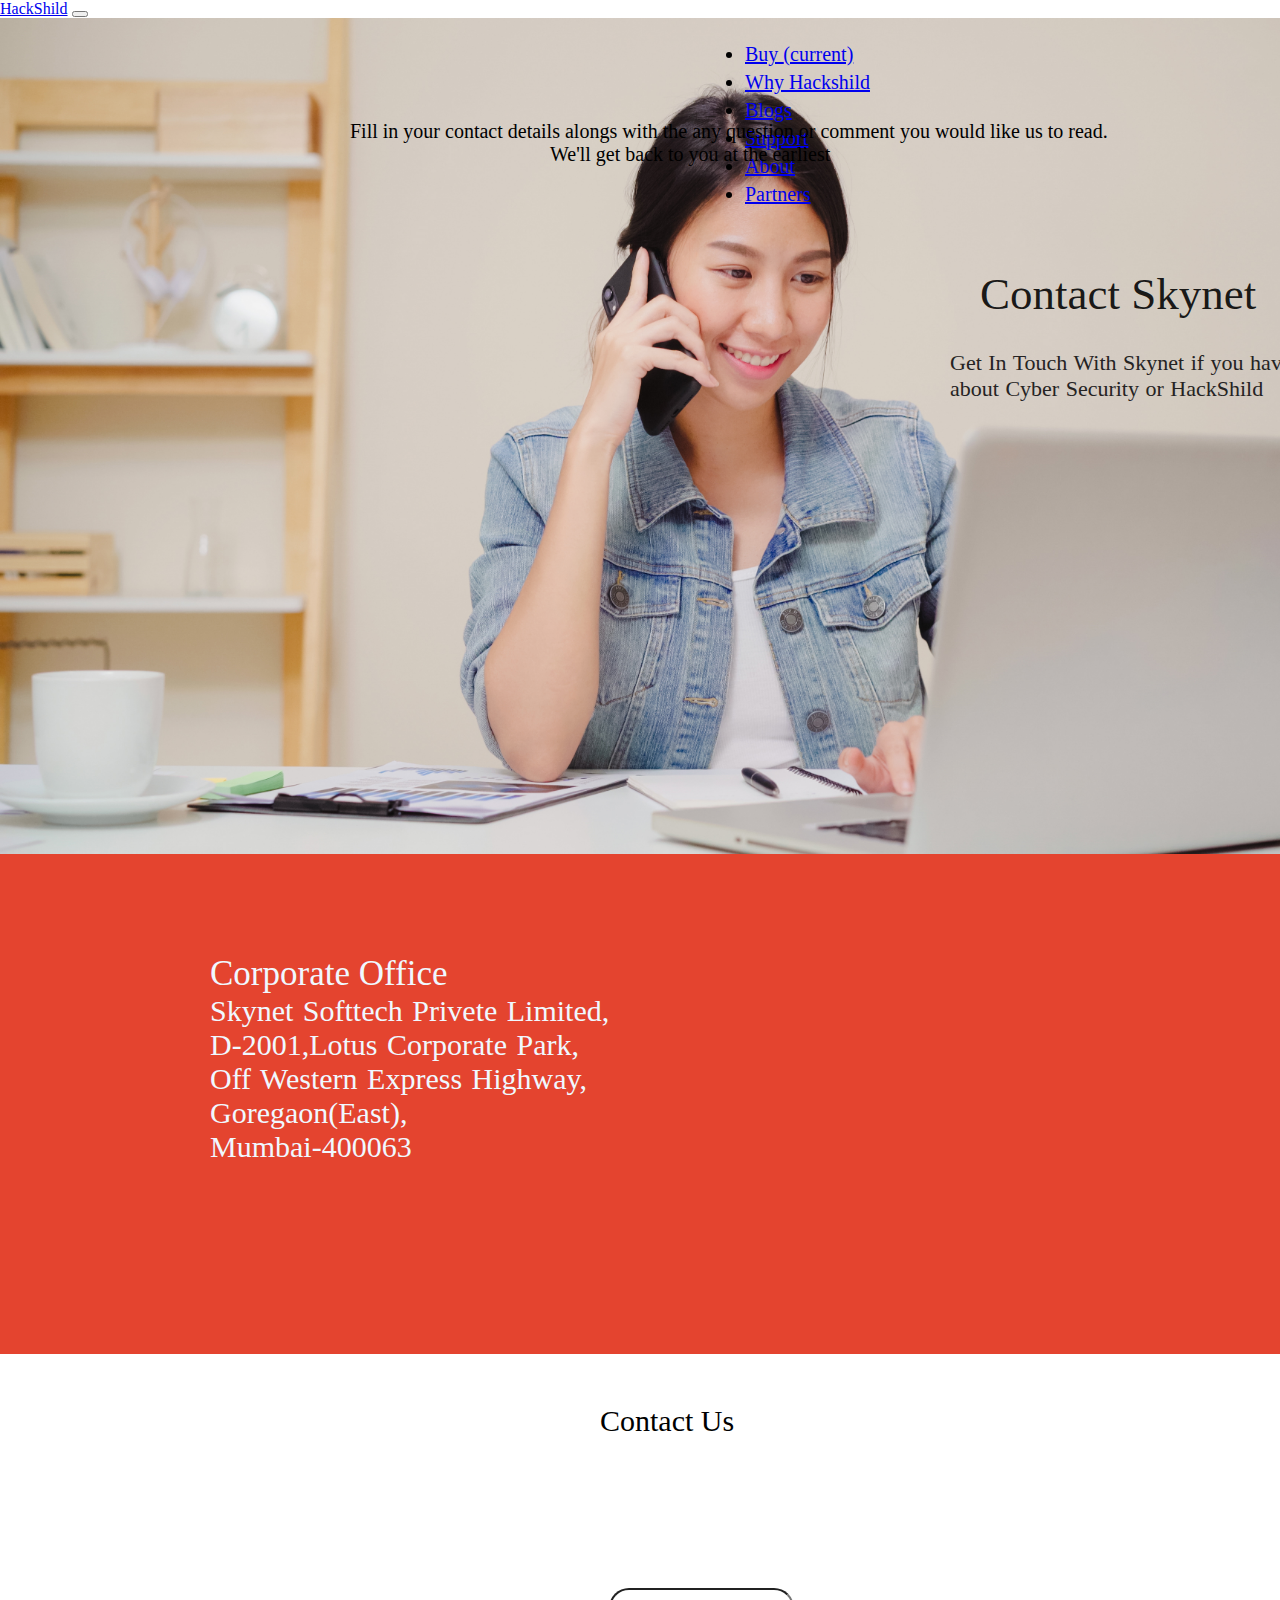
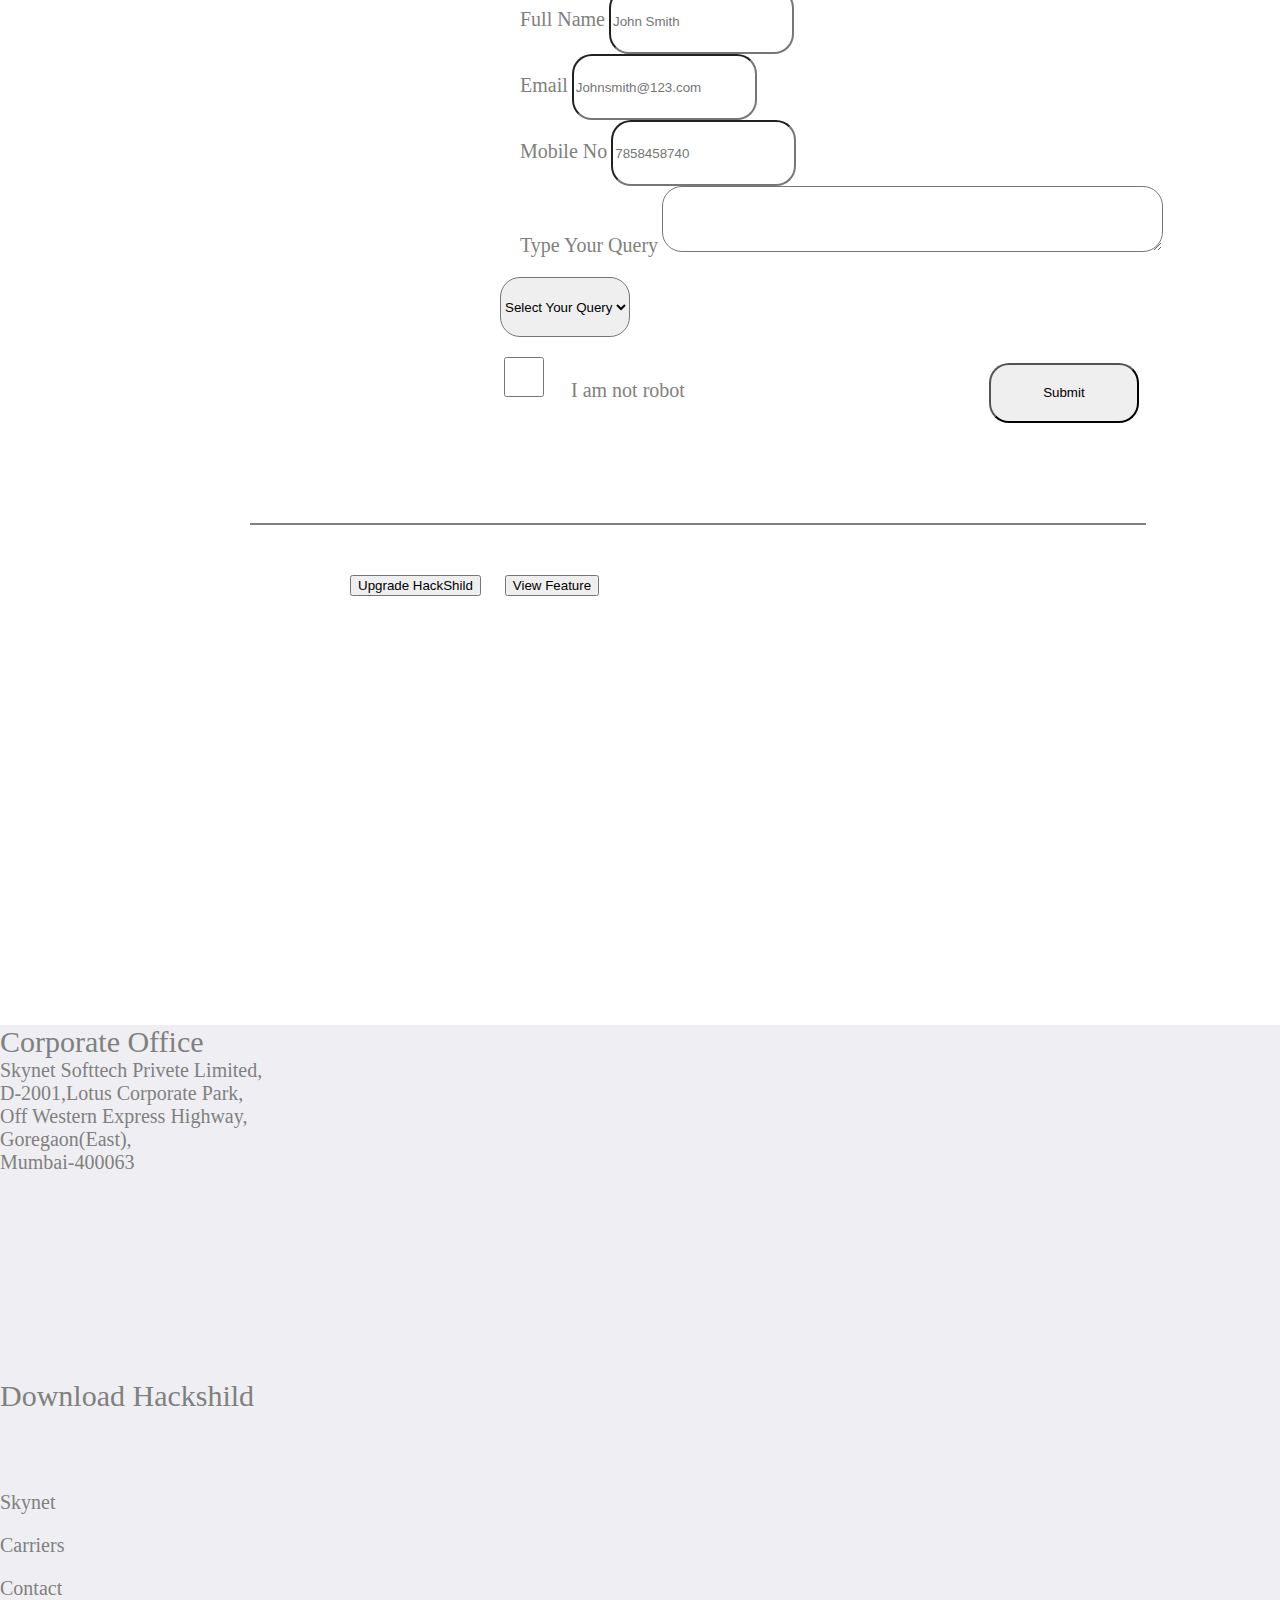
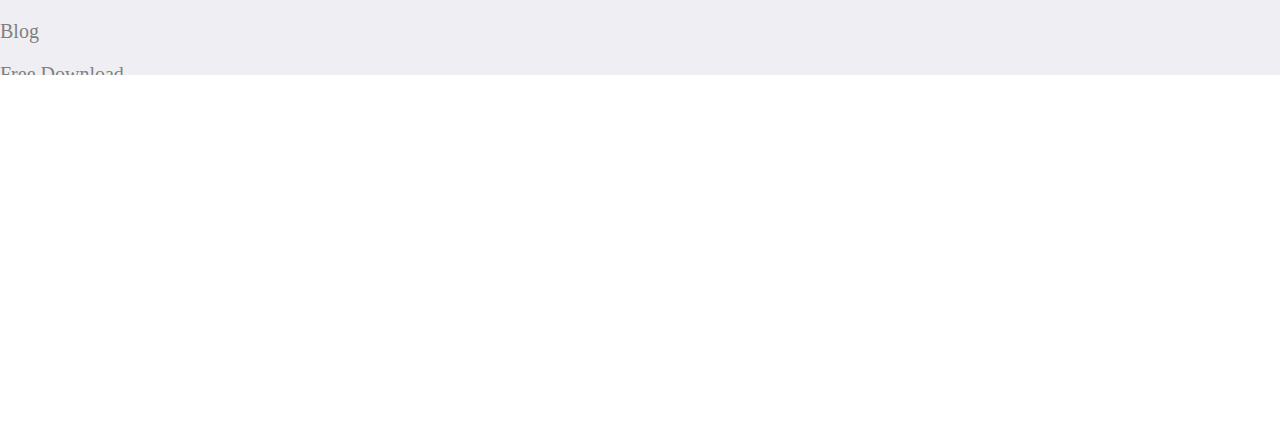
==== commit 7fd727cc: "yes" ====
--- a/index.html
+++ b/index.html
@@ -115,7 +115,7 @@
       
       <div class="container-fluid">
             <div class="row">
-              <form action="" class="box">
+              <form action="" class="box  justify-containt-center">
 
                 <div>
                   <label for="">Full Name</label>
@@ -129,10 +129,8 @@
                   <label for="">Mobile No</label>
                   <input type="number" placeholder="7858458740" class="form-control">
                 </div>
-                <div>
-                  <label for="">Type your query</label>
-                  <textarea name="" id="" cols="80" rows="10" placeholder="Write Your Concern or Quries Here"></textarea>
-                </div>
+               <label for="" > Type Your Query</label>
+               <textarea name="" id="" cols="60" rows="10" class="form-control"></textarea>
                 <div>
                   <select name="qurey" id="" class="form-control">
                     <option value="0"> Select Your Query</option>
--- a/asset/css/index.css
+++ b/asset/css/index.css
@@ -70,12 +70,16 @@
 }
 .contact2 {
   font-size: 20px;
-  position: relative;
-  top: 60px;
+  position: absolute;
+  top: 120px;
+  left: 350px;
+}
+.sub_2 {
+  margin-left: 200px;
 }
 .box {
-  margin-top: 100px;
-  margin-left: 450px;
+  margin-top: 200px;
+  margin-left: 500px;
 }
 label {
   font-size: 20px;
@@ -111,8 +115,7 @@
 .submit {
   width: 150px;
   height: 60px;
-  position: relative;
-  left: 220px;
+  margin-left: 300px;
   border-radius: 20px;
 }
 .underline {
@@ -172,7 +175,7 @@
   border-left: 2px solid gray;
 }
 
-@media only screen and (max-width: 360px) {
+@media only screen and (max-width: 560px) {
   .set {
     position: absolute;
     left: 0px;
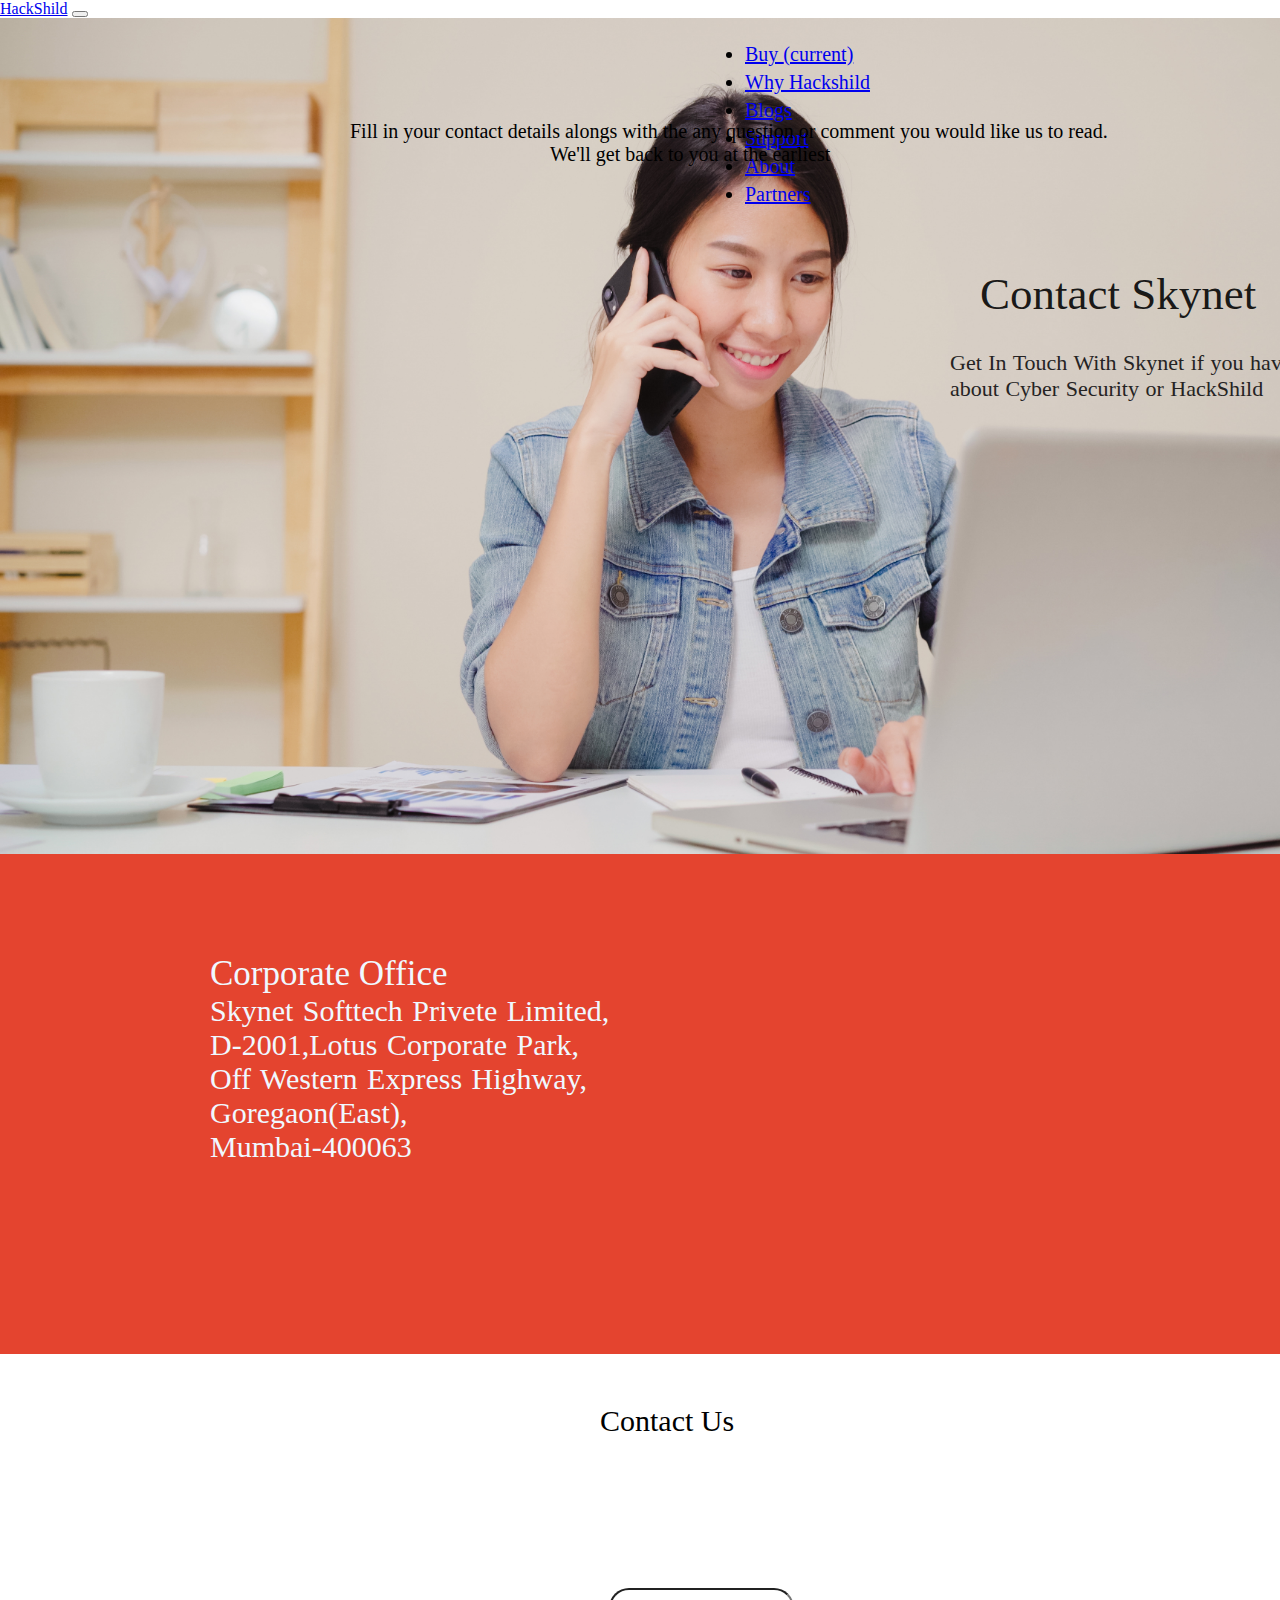
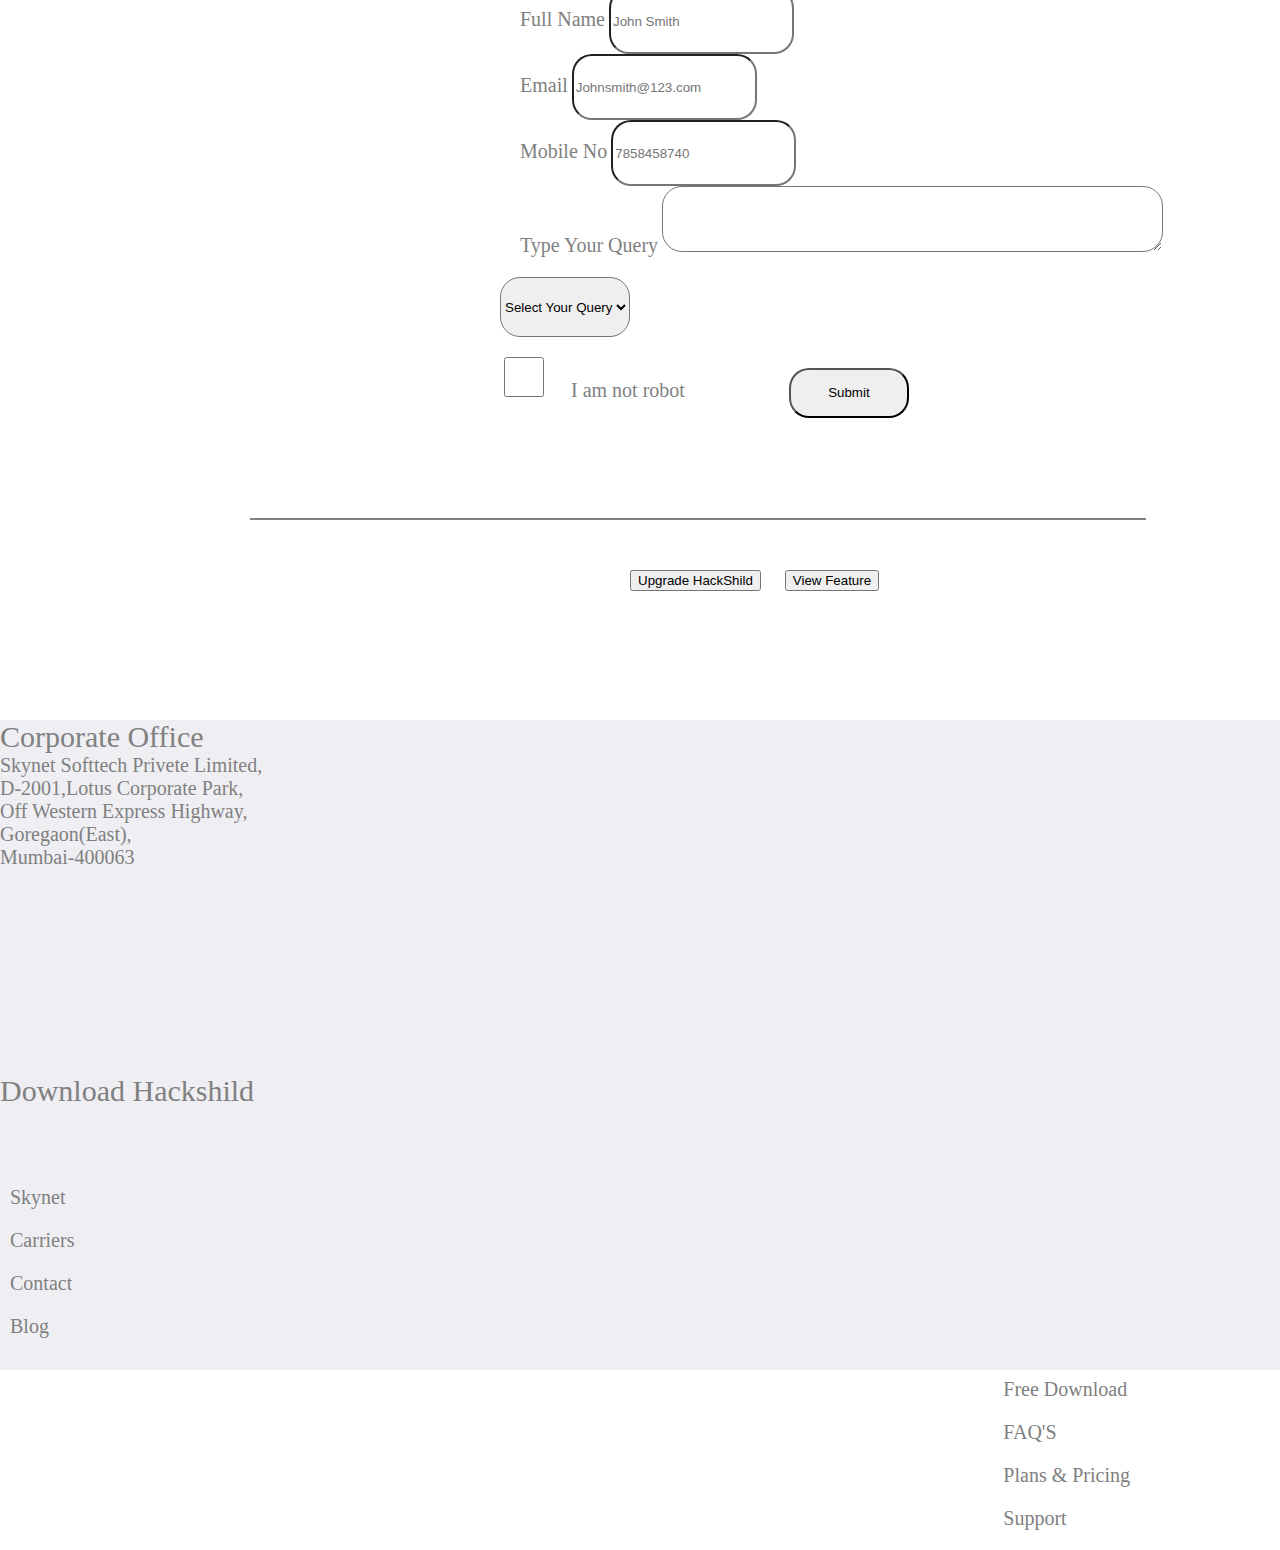
==== commit af1f5d75: "yes" ====
--- a/index.html
+++ b/index.html
@@ -190,7 +190,7 @@
                    
                     <span class="office_footer">Download Hackshild</span>
                     <div class="download">
-                        <span><i class="fab fa-cc-apple-pay ml-4 "></i></span>
+                        <span class="apple"><i class="fab fa-cc-apple-pay ml-4 apple "></i></span>
                         <span><i class="fab fa-google-play "></i></span>
                     </div>
                    
--- a/asset/css/index.css
+++ b/asset/css/index.css
@@ -113,13 +113,13 @@
   width: 40px;
 }
 .submit {
-  width: 150px;
-  height: 60px;
-  margin-left: 300px;
+  width: 120px;
+  height: 50px;
+  margin-left: 100px;
   border-radius: 20px;
 }
 .underline {
-  height: 100px;
+  height: 0px;
   border-top: 2px solid gray;
   margin-top: 100px;
   margin-left: 250px;
@@ -128,13 +128,13 @@
 }
 .upgrade {
   margin-top: 50px;
-  margin-left: 100px;
+  margin-left: 380px;
 }
 .btn1 {
   margin-right: 20px;
 }
 footer {
-  margin-top: 400px;
+  margin-top: 200px;
   height: 650px;
   background-color: rgb(239, 239, 243);
   color: gray;
@@ -154,11 +154,15 @@
   right: 10px;
 }
 .fa-google-play {
-  margin-left: 25px;
+  margin-left: 105px;
+}
+.footer_link1 {
+  margin-left: 10px;
 }
 
 .blc {
-  margin-right: 180px;
+  position: absolute;
+  right: 150px;
 }
 .icon {
   font-size: 30px;
@@ -169,8 +173,6 @@
   margin-left: 100px;
 }
 .bor {
-  height: 10px;
-
   margin-left: 20px;
   border-left: 2px solid gray;
 }
@@ -252,10 +254,8 @@
     top: 20px;
   }
   .box {
-    width: 300px;
-    position: relative;
-    left: 20px;
-    top: 200px;
+    margin-top: 200px;
+    margin-left: 10px;
   }
   label {
     font-size: 20px;
@@ -270,7 +270,7 @@
   }
   textarea {
     border-radius: 20px;
-    width: 300px;
+    width: 200px;
   }
   select {
     border-radius: 20px;
@@ -294,18 +294,17 @@
   .submit {
     width: 150px;
     height: 60px;
-    position: relative;
-    top: 50px;
-    left: 30px;
+    margin-left: 80px;
+    margin-top: 50px;
     border-radius: 20px;
   }
   .underline {
-    left: 40px;
+    margin-top: 180px;
+    margin-left: 50px;
   }
   .upgrade {
-    position: relative;
-    top: 60px;
-    left: 50px;
+    margin-top: 20px;
+    margin-left: 30px;
   }
   .btn1 {
     margin-top: 20px;
@@ -336,9 +335,12 @@
     top: 20px;
     left: 50px;
   }
+
   .fa-google-play {
-    position: relative;
-    left: 20px;
+    margin-left: 80px;
+  }
+  .apple {
+    margin-left: -50px;
   }
 
   .blc {
